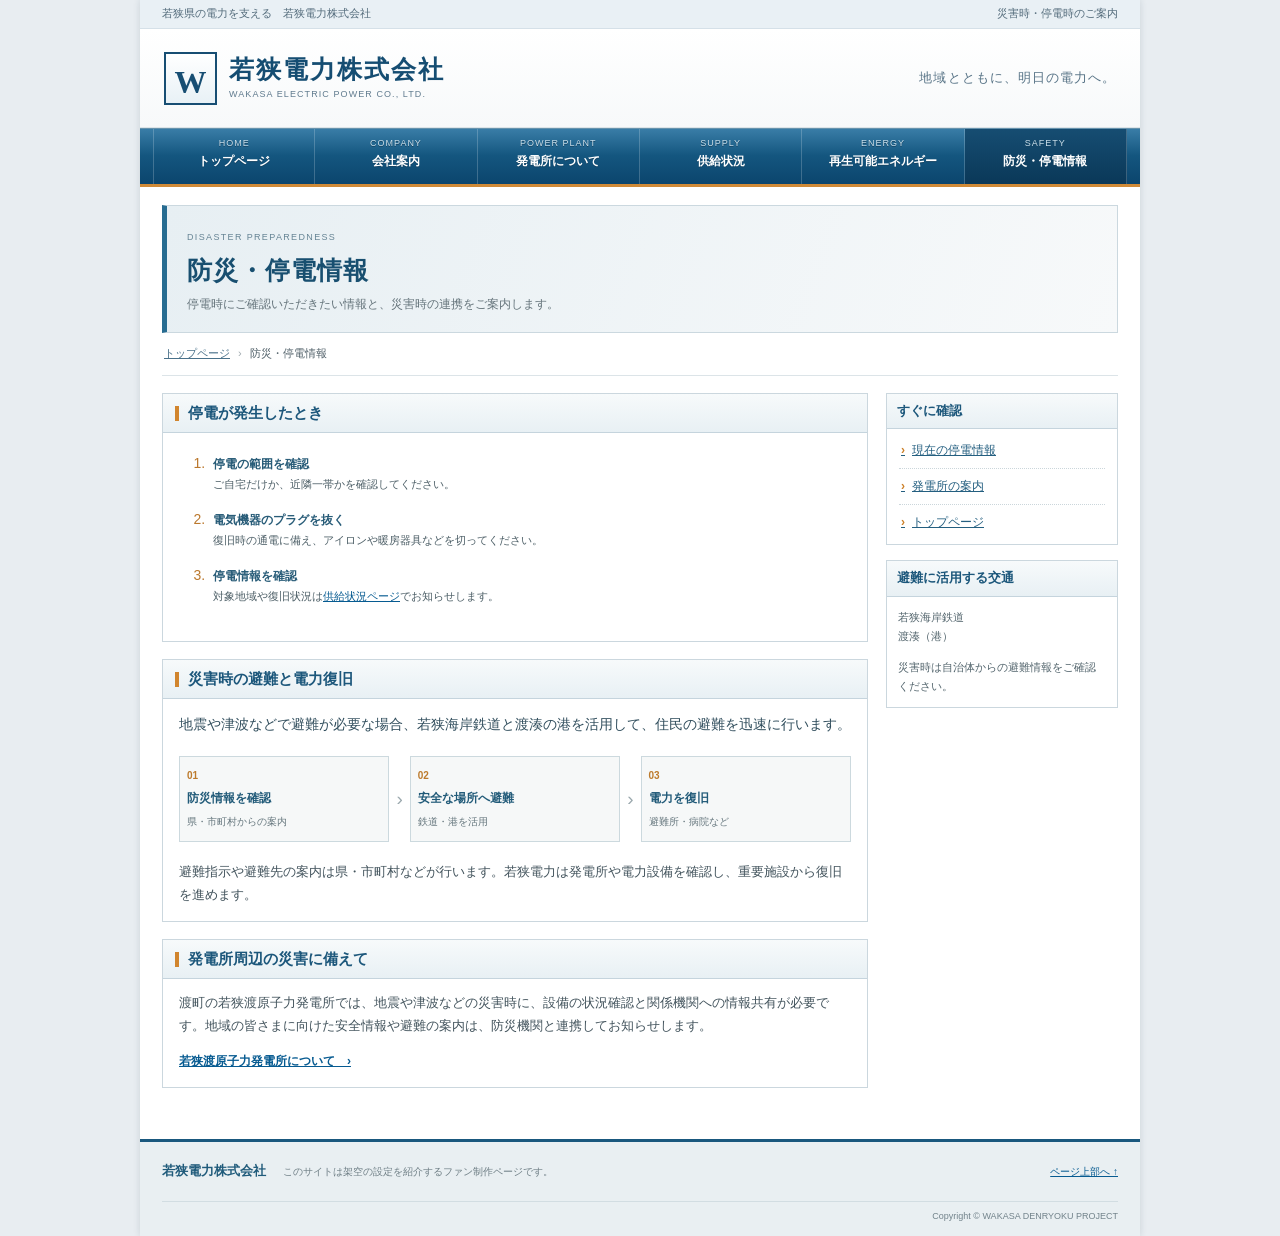
==== disaster.html @ f61bc574 "gf" ====
<!doctype html>
<html lang="ja">
<head>
  <meta charset="utf-8"><meta name="viewport" content="width=device-width, initial-scale=1">
  <meta name="description" content="停電時の確認事項、災害時の避難と電力復旧をご案内します。">
  <title>防災・停電情報｜若狭電力株式会社</title><link rel="stylesheet" href="styles.css">
</head>
<body><div class="site-wrap" id="top">
  <div class="utility-bar"><span>若狭県の電力を支える　若狭電力株式会社</span><span>災害時・停電時のご案内</span></div>
  <header class="site-header"><a class="site-logo" href="index.html"><span class="logo-symbol">W</span><span><strong>若狭電力株式会社</strong><small>WAKASA ELECTRIC POWER CO., LTD.</small></span></a><div class="header-message">地域とともに、明日の電力へ。</div></header>
  <nav class="site-nav" aria-label="メインメニュー"><a href="index.html"><small>HOME</small>トップページ</a><a href="company.html"><small>COMPANY</small>会社案内</a><a href="plant.html"><small>POWER PLANT</small>発電所について</a><a href="supply.html"><small>SUPPLY</small>供給状況</a><a href="renewable.html"><small>ENERGY</small>再生可能エネルギー</a><a href="disaster.html" aria-current="page"><small>SAFETY</small>防災・停電情報</a></nav>
  <main><div class="page-heading"><span>DISASTER PREPAREDNESS</span><h1>防災・停電情報</h1><p>停電時にご確認いただきたい情報と、災害時の連携をご案内します。</p></div><div class="breadcrumbs"><a href="index.html">トップページ</a><span>›</span><b>防災・停電情報</b></div>
    <div class="page-layout"><article class="main-column">
      <section class="box"><h2 class="box-title">停電が発生したとき</h2><ol class="steps-list"><li><b>停電の範囲を確認</b><span>ご自宅だけか、近隣一帯かを確認してください。</span></li><li><b>電気機器のプラグを抜く</b><span>復旧時の通電に備え、アイロンや暖房器具などを切ってください。</span></li><li><b>停電情報を確認</b><span>対象地域や復旧状況は<a href="supply.html">供給状況ページ</a>でお知らせします。</span></li></ol></section>
      <section class="box"><h2 class="box-title">災害時の避難と電力復旧</h2><p class="lead-paragraph">地震や津波などで避難が必要な場合、若狭海岸鉄道と渡湊の港を活用して、住民の避難を迅速に行います。</p><div class="evacuation-flow"><div><span>01</span><b>防災情報を確認</b><small>県・市町村からの案内</small></div><i>›</i><div><span>02</span><b>安全な場所へ避難</b><small>鉄道・港を活用</small></div><i>›</i><div><span>03</span><b>電力を復旧</b><small>避難所・病院など</small></div></div><p>避難指示や避難先の案内は県・市町村などが行います。若狭電力は発電所や電力設備を確認し、重要施設から復旧を進めます。</p></section>
      <section class="box"><h2 class="box-title">発電所周辺の災害に備えて</h2><p>渡町の若狭渡原子力発電所では、地震や津波などの災害時に、設備の状況確認と関係機関への情報共有が必要です。地域の皆さまに向けた安全情報や避難の案内は、防災機関と連携してお知らせします。</p><a class="plain-link" href="plant.html">若狭渡原子力発電所について　›</a></section>
    </article><aside class="side-column"><section class="side-box"><h2>すぐに確認</h2><ul class="side-links"><li><a href="supply.html">現在の停電情報</a></li><li><a href="plant.html">発電所の案内</a></li><li><a href="index.html">トップページ</a></li></ul></section><section class="side-box side-notice"><h2>避難に活用する交通</h2><p>若狭海岸鉄道<br>渡湊（港）</p><p>災害時は自治体からの避難情報をご確認ください。</p></section></aside></div>
  </main><footer class="site-footer"><div class="footer-inner"><a href="index.html" class="footer-name">若狭電力株式会社</a><span>このサイトは架空の設定を紹介するファン制作ページです。</span><a href="#top" class="footer-top">ページ上部へ ↑</a></div><div class="footer-copy">Copyright © WAKASA DENRYOKU PROJECT</div></footer>
</div></body></html>
---- styles.css ----
*{box-sizing:border-box}
html{scroll-behavior:smooth}
body{margin:0;background:#e8edf1;color:#263744;font-family:Arial,"メイリオ",Meiryo,"ＭＳ Ｐゴシック",sans-serif;font-size:14px;line-height:1.75}
a{color:#075b91;text-decoration:underline}a:hover{color:#b54b18;text-decoration:none}
.site-wrap{max-width:1000px;margin:0 auto;background:#fff;min-height:100vh;box-shadow:0 0 7px rgba(19,48,68,.14)}
.utility-bar{height:29px;padding:4px 22px;background:#e9f0f5;border-bottom:1px solid #d5e0e8;color:#536b7b;font-size:11px;display:flex;justify-content:space-between}
.site-header{height:99px;padding:16px 24px;display:flex;align-items:center;justify-content:space-between;background:linear-gradient(#fff,#f7f9fa);border-bottom:1px solid #dce4e8}
.site-logo{display:inline-flex;align-items:center;gap:12px;color:#154d72;text-decoration:none}.logo-symbol{width:53px;height:53px;display:grid;place-items:center;border:2px solid #174e73;background:linear-gradient(#fff,#e8f1f6);color:#174e73;font-family:Georgia,serif;font-size:32px;font-weight:bold}.site-logo strong{display:block;font-size:25px;letter-spacing:.08em;line-height:1.35}.site-logo small{display:block;font-size:9px;letter-spacing:.12em;color:#607b8e}.header-message{color:#577386;font-size:13px;letter-spacing:.08em}
.site-nav{display:grid;grid-template-columns:repeat(6,1fr);padding:0 13px;background:linear-gradient(#397da7,#14567f 48%,#0b456d);border-top:1px solid #6793ad;border-bottom:3px solid #d08a37}.site-nav a{min-height:55px;padding:7px 3px 6px;border-right:1px solid rgba(255,255,255,.2);color:white;text-align:center;text-decoration:none;font-size:12px;font-weight:bold;text-shadow:0 1px #164564}.site-nav a:first-child{border-left:1px solid rgba(255,255,255,.2)}.site-nav a:hover,.site-nav a[aria-current=page]{background:linear-gradient(#164d72,#0a3858)}.site-nav small{display:block;color:#cbdfea;font-size:9px;font-weight:normal;letter-spacing:.11em;line-height:1.7}
main{padding:0 22px 34px}.hero-banner{height:240px;margin:17px 0 0;padding:25px 35px;position:relative;overflow:hidden;background:linear-gradient(112deg,#dfeaf0 0%,#edf3f4 48%,#c5dce4 100%);border:1px solid #b9cbd5}.hero-banner:before,.hero-banner:after{content:"";position:absolute;border:1px solid rgba(26,94,126,.15);border-radius:50%;width:380px;height:380px;right:-15px;top:-140px}.hero-banner:after{width:290px;height:290px;right:31px;top:-95px}.hero-copy{position:relative;z-index:2}.hero-en{margin:0 0 5px;color:#347599;font-size:10px;font-weight:bold;letter-spacing:.2em}.hero-copy h1{margin:0;color:#174f71;font-size:31px;line-height:1.5;letter-spacing:.07em}.hero-copy>p:not(.hero-en){margin:6px 0 12px;color:#405e70;font-size:12px}.hero-button{display:inline-block;padding:6px 13px;border:1px solid #164f72;background:linear-gradient(#367da3,#165678);color:#fff;text-decoration:none;font-size:11px;font-weight:bold}.hero-button:hover{background:#0c4163;color:#fff}.hero-button span{padding-left:15px;font-size:18px;vertical-align:-1px}.hero-mark{position:absolute;right:46px;top:27px;width:300px;color:#1c6787}.hero-mark svg{width:100%;height:180px}.hero-mark path{stroke:#287a91;stroke-width:2;fill:none;opacity:.8}.hero-mark circle{fill:#d28731}.hero-mark>span{position:absolute;right:10px;bottom:1px;color:#5d8192;font-size:9px;letter-spacing:.2em}
.breadcrumbs{padding:11px 2px;border-bottom:1px solid #dce4e8;color:#788890;font-size:11px}.breadcrumbs a{color:#49718a}.breadcrumbs span{padding:0 8px;color:#a0aaaf}.breadcrumbs b{font-weight:normal;color:#4d5d66}
.quick-status{display:grid;grid-template-columns:1fr 1.2fr auto;align-items:center;gap:15px;margin:13px 0 17px;padding:11px 14px;border:1px solid #b9d0c0;background:linear-gradient(#f9fcf8,#edf5ed)}.quick-status-title{display:flex;align-items:center;gap:10px}.status-light{width:14px;height:14px;flex:none;border:3px solid #fff;border-radius:50%;background:#4a9b5d;box-shadow:0 0 0 1px #7eae88}.quick-status-title small,.quick-status-title b{display:block}.quick-status-title small{color:#60776a;font-size:10px}.quick-status-title b{color:#28613a;font-size:16px}.quick-status-info{padding-left:14px;border-left:1px solid #cbdccf;font-size:11px}.quick-status-info span,.quick-status-info b{display:block}.quick-status-info span{color:#6e7d73;font-size:10px}.quick-status-info b{color:#3e5546}.quick-status>a{padding:6px 10px;border:1px solid #b9c8bb;background:#fff;color:#285f3a;font-size:11px;text-decoration:none;white-space:nowrap}.quick-status>a i{padding-left:10px;font-size:16px;font-style:normal}
.page-layout{display:grid;grid-template-columns:minmax(0,1fr) 232px;gap:18px;padding-top:17px}.home-layout{padding-top:18px}.main-column{min-width:0}.box{margin-bottom:17px;padding:0 16px 15px;border:1px solid #cbd7de;background:#fff}.box-title,.side-box h2{margin:0 -16px 13px;padding:7px 12px;border-bottom:1px solid #c5d4dd;background:linear-gradient(#f7fafb,#e8f0f4);color:#1c577b;font-size:15px;line-height:1.6}.box-title:before{content:"";display:inline-block;width:4px;height:15px;margin:0 9px -3px 0;background:#d1852e}.box p{margin:10px 0;color:#43545d;font-size:13px}.box p:last-child{margin-bottom:0}.news-list{padding:0;margin:0;list-style:none}.news-list li{display:grid;grid-template-columns:62px 76px minmax(0,1fr);gap:7px;align-items:start;padding:9px 0;border-bottom:1px dotted #cbd6db;font-size:12px}.news-list li:last-child{border-bottom:0}.news-tag{display:inline-block;padding:1px 5px;background:#fff3dd;border:1px solid #e6c58e;color:#8b5c17;text-align:center;font-size:10px}.tag-blue{background:#eaf3fa;border-color:#a9c8dc;color:#245d7b}.tag-gray{background:#f1f3f4;border-color:#d1d9dd;color:#5f7079}.news-date{color:#788790;font-size:10px;padding-top:2px}.news-list a{font-size:12px;line-height:1.7}.service-grid{display:grid;grid-template-columns:1fr 1fr;gap:9px}.service-link{min-height:66px;display:flex;align-items:center;gap:10px;padding:9px;border:1px solid #d0dbe0;background:linear-gradient(#fff,#f6f8f9);text-decoration:none}.service-link:hover{background:#edf5f8;border-color:#90afc0}.service-icon{width:37px;height:37px;flex:none;display:grid;place-items:center;border:1px solid #c2d2da;background:#eaf2f5;color:#205f7e;font-size:16px;font-weight:bold}.icon-solar{color:#a16b20;background:#fff6e4;border-color:#e6d4b0}.icon-safety{color:#436d55;background:#eff6ef;border-color:#c7d7c8}.service-link b,.service-link small{display:block}.service-link b{color:#205778;font-size:12px}.service-link small{margin-top:1px;color:#71818a;font-size:10px}.service-link i{margin-left:auto;color:#4980a0;font-size:20px;font-style:normal}.home-message{padding:14px 17px;background:#edf4f6;border-left:4px solid #43819c}.message-title{color:#205b7c;font-size:15px;font-weight:bold}.home-message p{margin:5px 0 7px;color:#53666f;font-size:12px}.plain-link{font-size:12px;font-weight:bold}.side-box{margin-bottom:15px;border:1px solid #cbd7de;background:#fff}.side-box h2{margin:0 0 0;padding:7px 10px;font-size:13px}.side-links{list-style:none;padding:4px 12px;margin:0}.side-links li{border-bottom:1px dotted #cbd6db}.side-links li:last-child{border-bottom:0}.side-links a{display:block;padding:7px 2px;color:#245f80;font-size:12px}.side-links a:before{content:"›";padding-right:7px;color:#cc812a;font-weight:bold}.side-notice p{padding:0 11px;color:#53656d;font-size:11px}.download-panel{display:block;margin-bottom:15px;padding:12px;border:1px solid #c3d2da;background:linear-gradient(#f9fbfc,#eaf1f4);text-decoration:none}.download-panel>span{display:block;color:#637882;font-size:10px}.download-panel b{display:block;margin-top:4px;color:#205a79;font-size:12px}.download-panel i{float:right;color:#c47b28;font-size:18px;font-style:normal}
.status-board{margin-bottom:17px;padding:14px 16px;border:1px solid #aac8af;background:linear-gradient(#fbfdf9,#eff6ee)}.status-board-head{display:flex;align-items:center;gap:11px}.status-board-head small{color:#637769;font-size:11px}.status-board-head h2{margin:0;color:#28613a;font-size:21px;line-height:1.5}.status-pill{margin-left:auto;padding:3px 12px;border:1px solid #aac5af;background:#f8fff7;color:#387149;font-size:11px}.status-board>p{margin:7px 0 11px;color:#46584a;font-size:12px}.status-details{display:grid;grid-template-columns:repeat(3,1fr);border-top:1px solid #c9dccb}.status-details>div{padding:8px 10px 2px;border-right:1px solid #d3e1d4}.status-details>div:first-child{padding-left:0}.status-details>div:last-child{border-right:0}.status-details span,.status-details b{display:block}.status-details span{color:#6d7d71;font-size:10px}.status-details b{color:#395443;font-size:11px}
.page-heading{margin:18px 0 0;padding:17px 20px;background:linear-gradient(110deg,#e7eff3,#f7f9fa);border:1px solid #cbd8df;border-left:5px solid #276c91}.page-heading>span{color:#668494;font-size:9px;letter-spacing:.15em}.page-heading h1{margin:1px 0 0;color:#184f70;font-size:25px;letter-spacing:.04em}.page-heading p{margin:2px 0 0;color:#65747b;font-size:12px}.page-heading+.breadcrumbs{margin-bottom:0}.data-table{width:100%;border-collapse:collapse;margin:13px 0 5px;font-size:12px}.data-table th,.data-table td{padding:9px 10px;border:1px solid #cbd6dc;text-align:left;vertical-align:top}.data-table thead th{background:#e9f0f4;color:#285d78}.data-table tbody th{width:29%;background:#f4f7f8;color:#455b68;font-weight:bold}.data-table td{color:#40525b}.table-note{color:#78878d!important;font-size:10px!important;margin-top:8px!important}.subheading{margin:17px 0 3px;padding-left:8px;border-left:3px solid #cf8a38;color:#285e7a;font-size:13px}.notice-box{margin:0 0 17px;padding:12px 14px;border:1px solid #e4d2ab;background:#fffaf0}.notice-box>strong{color:#805b20;font-size:12px}.notice-box p{margin:5px 0;color:#59666b;font-size:11px}.notice-box a{font-size:11px}.lead-paragraph{font-size:14px!important;color:#314e5d!important}.plant-info-panel,.solar-placeholder{display:flex;align-items:center;gap:14px;margin:15px 0;padding:14px;border:1px solid #cbd9df;background:#f1f6f7}.plant-symbol{width:54px;height:54px;display:grid;place-items:center;border:1px solid #b6cbd3;background:#e1edf0;color:#245e78;font-size:25px;font-weight:bold}.plant-info-panel b,.plant-info-panel small,.solar-placeholder b,.solar-placeholder small{display:block}.plant-info-panel b,.solar-placeholder b{color:#225b7a;font-size:14px}.plant-info-panel small,.solar-placeholder small{margin-top:3px;color:#66777f;font-size:11px}.reactor-table tbody th{width:15%}.important-note{padding:12px;border:1px solid #e1d0ac;background:#fffaf1}.important-note>b{color:#8a5b12;font-size:14px}.important-note p{margin-bottom:0}.status-label{display:inline-block;padding:2px 7px;border:1px solid #b8cbd1;font-size:10px;white-space:nowrap}.status-set{background:#eaf3ed;color:#3c6b4a;border-color:#b9d0be}.status-review{background:#fff5df;color:#8d661f;border-color:#e5d2a9}.status-undecided{background:#f0f2f3;color:#65747b;border-color:#d0d8dc}.data-pending{display:flex;gap:12px;margin:14px 0;padding:13px;background:#f5f7f8;border:1px solid #d6dfe3}.pending-icon{width:27px;height:27px;flex:none;display:grid;place-items:center;border-radius:50%;background:#e6eef2;color:#2c6785;font-weight:bold}.data-pending b{color:#285b76;font-size:13px}.data-pending p{margin:3px 0 0;font-size:11px}.compact-table th,.compact-table td{width:25%}.compact-table tbody th{font-size:11px}.check-list{padding-left:1.5em;margin:11px 0}.check-list li{padding:4px 0;color:#40545f;font-size:12px}.check-list li::marker{color:#bd792c}.solar-icon{width:65px;height:65px;flex:none;display:grid;place-items:center;border:1px solid #e4d2a9;background:#fff7e5;color:#9b6d28;font-size:13px;font-weight:bold}.evacuation-flow{display:flex;align-items:stretch;gap:7px;margin:19px 0}.evacuation-flow>div{flex:1;padding:10px 7px;border:1px solid #ccd9de;background:#f6f8f8}.evacuation-flow>div>span,.evacuation-flow b,.evacuation-flow small{display:block}.evacuation-flow>div>span{color:#bd7b2d;font-size:10px;font-weight:bold}.evacuation-flow b{margin:4px 0;color:#225b79;font-size:12px}.evacuation-flow small{color:#65767d;font-size:10px}.evacuation-flow>i{align-self:center;color:#9aa8ad;font-size:19px;font-style:normal}
.steps-list{padding-left:30px;margin:12px 0}.steps-list li{padding:5px 0 8px 4px;color:#bb782d}.steps-list li b,.steps-list li span{display:block}.steps-list li b{color:#285c78;font-size:12px}.steps-list li span{color:#4d5f67;font-size:11px}.site-footer{padding:0 22px;background:#e9eff2;border-top:3px solid #19587e}.footer-inner{min-height:59px;display:flex;align-items:center;gap:17px}.footer-name{color:#205b7b;font-size:13px;font-weight:bold;text-decoration:none}.footer-inner>span{color:#6e7e85;font-size:10px}.footer-top{margin-left:auto;font-size:10px}.footer-copy{padding:7px 0 11px;border-top:1px solid #d2dde2;color:#72838b;text-align:right;font-size:9px}
@media(max-width:760px){.quick-status{grid-template-columns:1fr 1fr;gap:9px}.quick-status-info{padding-left:10px}.quick-status>a{grid-column:1/-1;text-align:center}.status-details{grid-template-columns:1fr}.status-details>div,.status-details>div:first-child{padding:6px 0;border-right:0;border-bottom:1px dotted #cbdccf}.status-details>div:last-child{border-bottom:0}}
@media(max-width:760px){.site-wrap{width:100%}.utility-bar{padding:4px 12px;font-size:9px}.site-header{height:83px;padding:12px}.site-logo{gap:8px}.logo-symbol{width:44px;height:44px;font-size:27px}.site-logo strong{font-size:19px}.site-logo small{font-size:7px}.header-message{display:none}.site-nav{grid-template-columns:repeat(3,1fr);padding:0}.site-nav a{min-height:49px;border-bottom:1px solid rgba(255,255,255,.18)}.site-nav a:nth-child(4){border-left:1px solid rgba(255,255,255,.2)}main{padding:0 12px 25px}.hero-banner{height:210px;padding:23px 17px}.hero-copy h1{font-size:25px}.hero-copy>p:not(.hero-en){max-width:270px;font-size:11px}.hero-mark{right:-34px;top:38px;width:220px;opacity:.66}.hero-mark svg{height:150px}.breadcrumbs{font-size:10px}.page-layout{grid-template-columns:1fr;gap:0;padding-top:12px}.side-column{display:grid;grid-template-columns:1fr 1fr;gap:10px}.side-box,.download-panel{margin-bottom:10px}.download-panel{align-self:start}.box{padding-left:11px;padding-right:11px}.box-title{margin-left:-11px;margin-right:-11px;font-size:14px}.news-list li{grid-template-columns:57px 1fr;gap:4px 7px}.news-list li>a{grid-column:1/-1}.service-grid{grid-template-columns:1fr}.service-link{min-height:59px}.page-heading{padding:13px}.page-heading h1{font-size:21px}.data-table{font-size:11px}.data-table th,.data-table td{padding:7px}.compact-table tbody th{font-size:10px}.evacuation-flow{gap:3px}.evacuation-flow>div{padding:8px 5px}.evacuation-flow b{font-size:10px}.evacuation-flow small{font-size:9px}.footer-inner{flex-wrap:wrap;gap:4px 10px;padding:10px 0}.footer-inner>span{flex-basis:100%;order:3}.footer-top{font-size:9px}}
@media(max-width:420px){.utility-bar span:last-child{max-width:45%;text-align:right}.hero-mark{right:-67px;opacity:.48}.hero-copy h1{font-size:22px}.hero-button{font-size:10px}.side-column{grid-template-columns:1fr}.compact-table th,.compact-table td{padding:5px;font-size:10px}.evacuation-flow small{font-size:8px}}
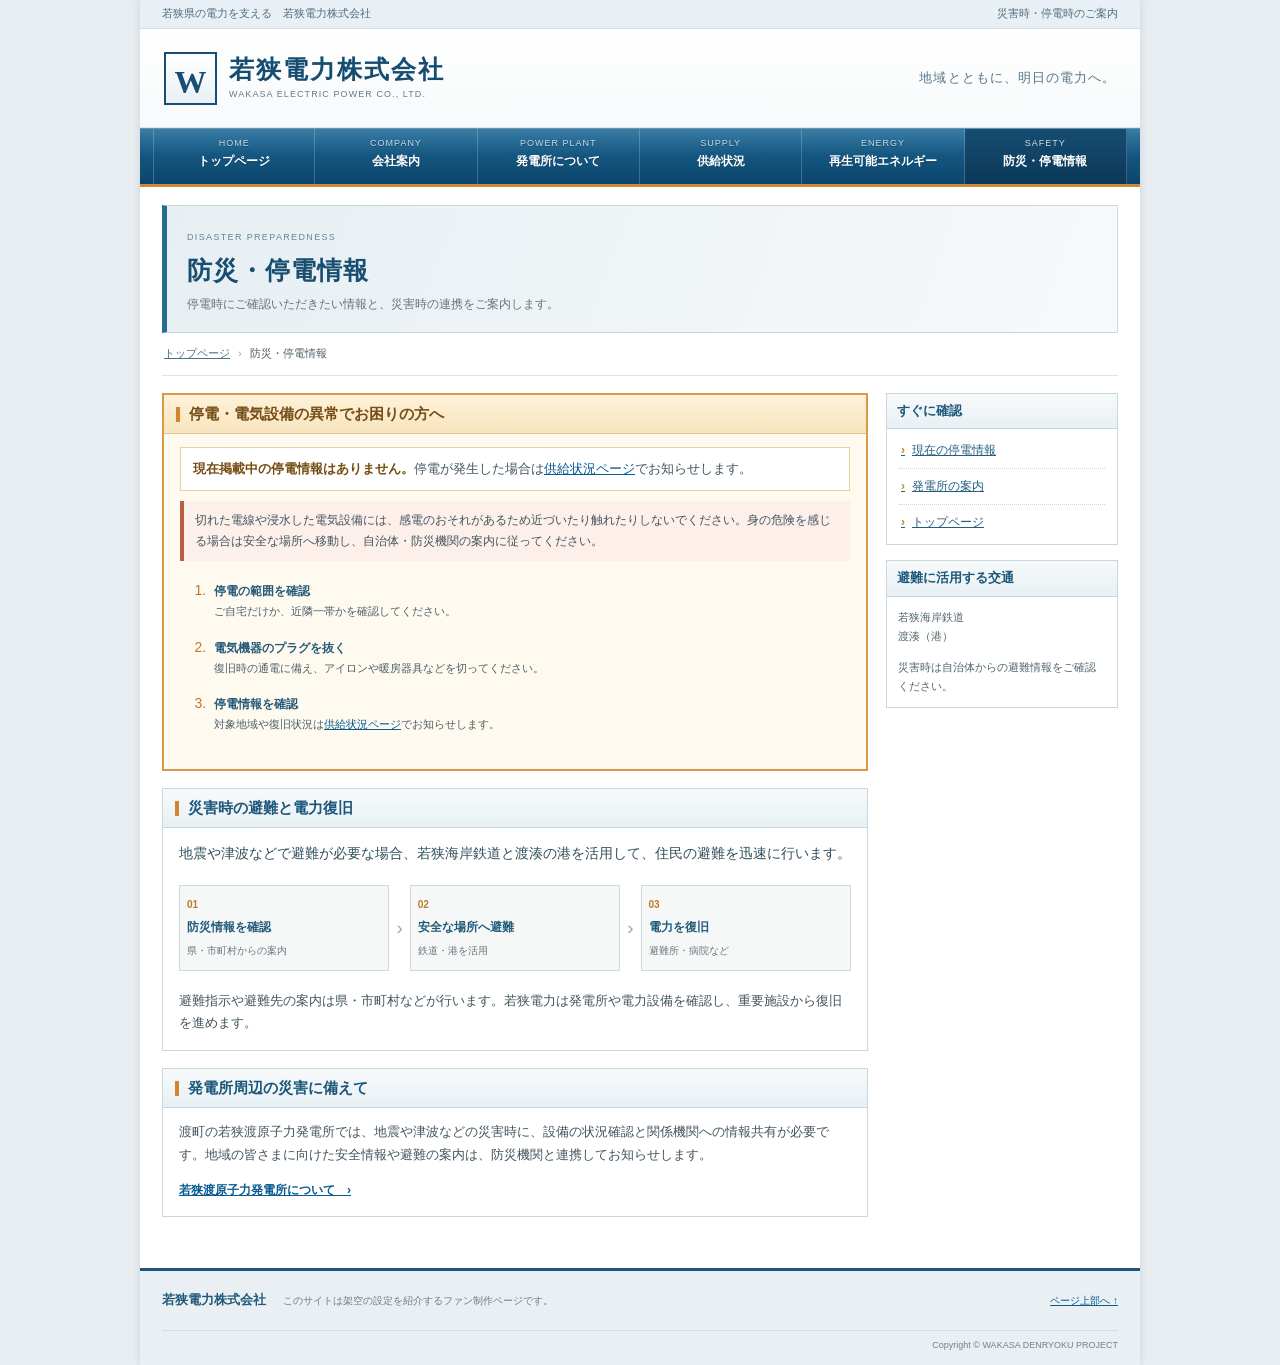
==== commit f3c3dc3f: "k" ====
--- a/disaster.html
+++ b/disaster.html
@@ -11,7 +11,7 @@
   <nav class="site-nav" aria-label="メインメニュー"><a href="index.html"><small>HOME</small>トップページ</a><a href="company.html"><small>COMPANY</small>会社案内</a><a href="plant.html"><small>POWER PLANT</small>発電所について</a><a href="supply.html"><small>SUPPLY</small>供給状況</a><a href="renewable.html"><small>ENERGY</small>再生可能エネルギー</a><a href="disaster.html" aria-current="page"><small>SAFETY</small>防災・停電情報</a></nav>
   <main><div class="page-heading"><span>DISASTER PREPAREDNESS</span><h1>防災・停電情報</h1><p>停電時にご確認いただきたい情報と、災害時の連携をご案内します。</p></div><div class="breadcrumbs"><a href="index.html">トップページ</a><span>›</span><b>防災・停電情報</b></div>
     <div class="page-layout"><article class="main-column">
-      <section class="box"><h2 class="box-title">停電が発生したとき</h2><ol class="steps-list"><li><b>停電の範囲を確認</b><span>ご自宅だけか、近隣一帯かを確認してください。</span></li><li><b>電気機器のプラグを抜く</b><span>復旧時の通電に備え、アイロンや暖房器具などを切ってください。</span></li><li><b>停電情報を確認</b><span>対象地域や復旧状況は<a href="supply.html">供給状況ページ</a>でお知らせします。</span></li></ol></section>
+      <section class="box outage-guidance"><h2 class="box-title">停電・電気設備の異常でお困りの方へ</h2><p class="outage-current"><b>現在掲載中の停電情報はありません。</b>停電が発生した場合は<a href="supply.html">供給状況ページ</a>でお知らせします。</p><p class="outage-warning">切れた電線や浸水した電気設備には、感電のおそれがあるため近づいたり触れたりしないでください。身の危険を感じる場合は安全な場所へ移動し、自治体・防災機関の案内に従ってください。</p><ol class="steps-list"><li><b>停電の範囲を確認</b><span>ご自宅だけか、近隣一帯かを確認してください。</span></li><li><b>電気機器のプラグを抜く</b><span>復旧時の通電に備え、アイロンや暖房器具などを切ってください。</span></li><li><b>停電情報を確認</b><span>対象地域や復旧状況は<a href="supply.html">供給状況ページ</a>でお知らせします。</span></li></ol></section>
       <section class="box"><h2 class="box-title">災害時の避難と電力復旧</h2><p class="lead-paragraph">地震や津波などで避難が必要な場合、若狭海岸鉄道と渡湊の港を活用して、住民の避難を迅速に行います。</p><div class="evacuation-flow"><div><span>01</span><b>防災情報を確認</b><small>県・市町村からの案内</small></div><i>›</i><div><span>02</span><b>安全な場所へ避難</b><small>鉄道・港を活用</small></div><i>›</i><div><span>03</span><b>電力を復旧</b><small>避難所・病院など</small></div></div><p>避難指示や避難先の案内は県・市町村などが行います。若狭電力は発電所や電力設備を確認し、重要施設から復旧を進めます。</p></section>
       <section class="box"><h2 class="box-title">発電所周辺の災害に備えて</h2><p>渡町の若狭渡原子力発電所では、地震や津波などの災害時に、設備の状況確認と関係機関への情報共有が必要です。地域の皆さまに向けた安全情報や避難の案内は、防災機関と連携してお知らせします。</p><a class="plain-link" href="plant.html">若狭渡原子力発電所について　›</a></section>
     </article><aside class="side-column"><section class="side-box"><h2>すぐに確認</h2><ul class="side-links"><li><a href="supply.html">現在の停電情報</a></li><li><a href="plant.html">発電所の案内</a></li><li><a href="index.html">トップページ</a></li></ul></section><section class="side-box side-notice"><h2>避難に活用する交通</h2><p>若狭海岸鉄道<br>渡湊（港）</p><p>災害時は自治体からの避難情報をご確認ください。</p></section></aside></div>
--- a/styles.css
+++ b/styles.css
@@ -17,3 +17,5 @@
 @media(max-width:760px){.quick-status{grid-template-columns:1fr 1fr;gap:9px}.quick-status-info{padding-left:10px}.quick-status>a{grid-column:1/-1;text-align:center}.status-details{grid-template-columns:1fr}.status-details>div,.status-details>div:first-child{padding:6px 0;border-right:0;border-bottom:1px dotted #cbdccf}.status-details>div:last-child{border-bottom:0}}
 @media(max-width:760px){.site-wrap{width:100%}.utility-bar{padding:4px 12px;font-size:9px}.site-header{height:83px;padding:12px}.site-logo{gap:8px}.logo-symbol{width:44px;height:44px;font-size:27px}.site-logo strong{font-size:19px}.site-logo small{font-size:7px}.header-message{display:none}.site-nav{grid-template-columns:repeat(3,1fr);padding:0}.site-nav a{min-height:49px;border-bottom:1px solid rgba(255,255,255,.18)}.site-nav a:nth-child(4){border-left:1px solid rgba(255,255,255,.2)}main{padding:0 12px 25px}.hero-banner{height:210px;padding:23px 17px}.hero-copy h1{font-size:25px}.hero-copy>p:not(.hero-en){max-width:270px;font-size:11px}.hero-mark{right:-34px;top:38px;width:220px;opacity:.66}.hero-mark svg{height:150px}.breadcrumbs{font-size:10px}.page-layout{grid-template-columns:1fr;gap:0;padding-top:12px}.side-column{display:grid;grid-template-columns:1fr 1fr;gap:10px}.side-box,.download-panel{margin-bottom:10px}.download-panel{align-self:start}.box{padding-left:11px;padding-right:11px}.box-title{margin-left:-11px;margin-right:-11px;font-size:14px}.news-list li{grid-template-columns:57px 1fr;gap:4px 7px}.news-list li>a{grid-column:1/-1}.service-grid{grid-template-columns:1fr}.service-link{min-height:59px}.page-heading{padding:13px}.page-heading h1{font-size:21px}.data-table{font-size:11px}.data-table th,.data-table td{padding:7px}.compact-table tbody th{font-size:10px}.evacuation-flow{gap:3px}.evacuation-flow>div{padding:8px 5px}.evacuation-flow b{font-size:10px}.evacuation-flow small{font-size:9px}.footer-inner{flex-wrap:wrap;gap:4px 10px;padding:10px 0}.footer-inner>span{flex-basis:100%;order:3}.footer-top{font-size:9px}}
 @media(max-width:420px){.utility-bar span:last-child{max-width:45%;text-align:right}.hero-mark{right:-67px;opacity:.48}.hero-copy h1{font-size:22px}.hero-button{font-size:10px}.side-column{grid-template-columns:1fr}.compact-table th,.compact-table td{padding:5px;font-size:10px}.evacuation-flow small{font-size:8px}}
+.status-updated{margin:9px 0 0!important;padding-top:7px;border-top:1px dotted #c9dccb;color:#637769!important;text-align:right;font-size:10px!important}
+.outage-guidance{border:2px solid #d69a48;background:#fffaf0}.outage-guidance .box-title{background:linear-gradient(#fff2d9,#f8e4bd);border-bottom-color:#e4c58e;color:#744d17}.outage-current{padding:10px 12px;border:1px solid #e8d19e;background:#fff;font-size:13px!important}.outage-current b{color:#754d12}.outage-warning{margin:9px 0;padding:9px 11px;border-left:4px solid #b95f40;background:#fdf0eb;color:#713e30;font-size:12px!important}.plant-map{margin:12px 0 2px;border:1px solid #cbd7de;background:#dcecf2}.plant-map svg{display:block;width:100%;height:auto}.plant-map figcaption{padding:6px 9px;border-top:1px solid #cbd7de;background:#f7f9f8;color:#687a80;font-size:10px}.faq-box details{border-bottom:1px solid #d5dfe3}.faq-box details:last-child{border-bottom:0}.faq-box summary{padding:11px 5px;color:#245d7b;font-size:12px;font-weight:bold;cursor:pointer}.faq-box summary::marker{color:#bd792c}.faq-box details p{margin:0 5px 12px;padding:9px 11px;background:#f5f8f8;font-size:11px}
